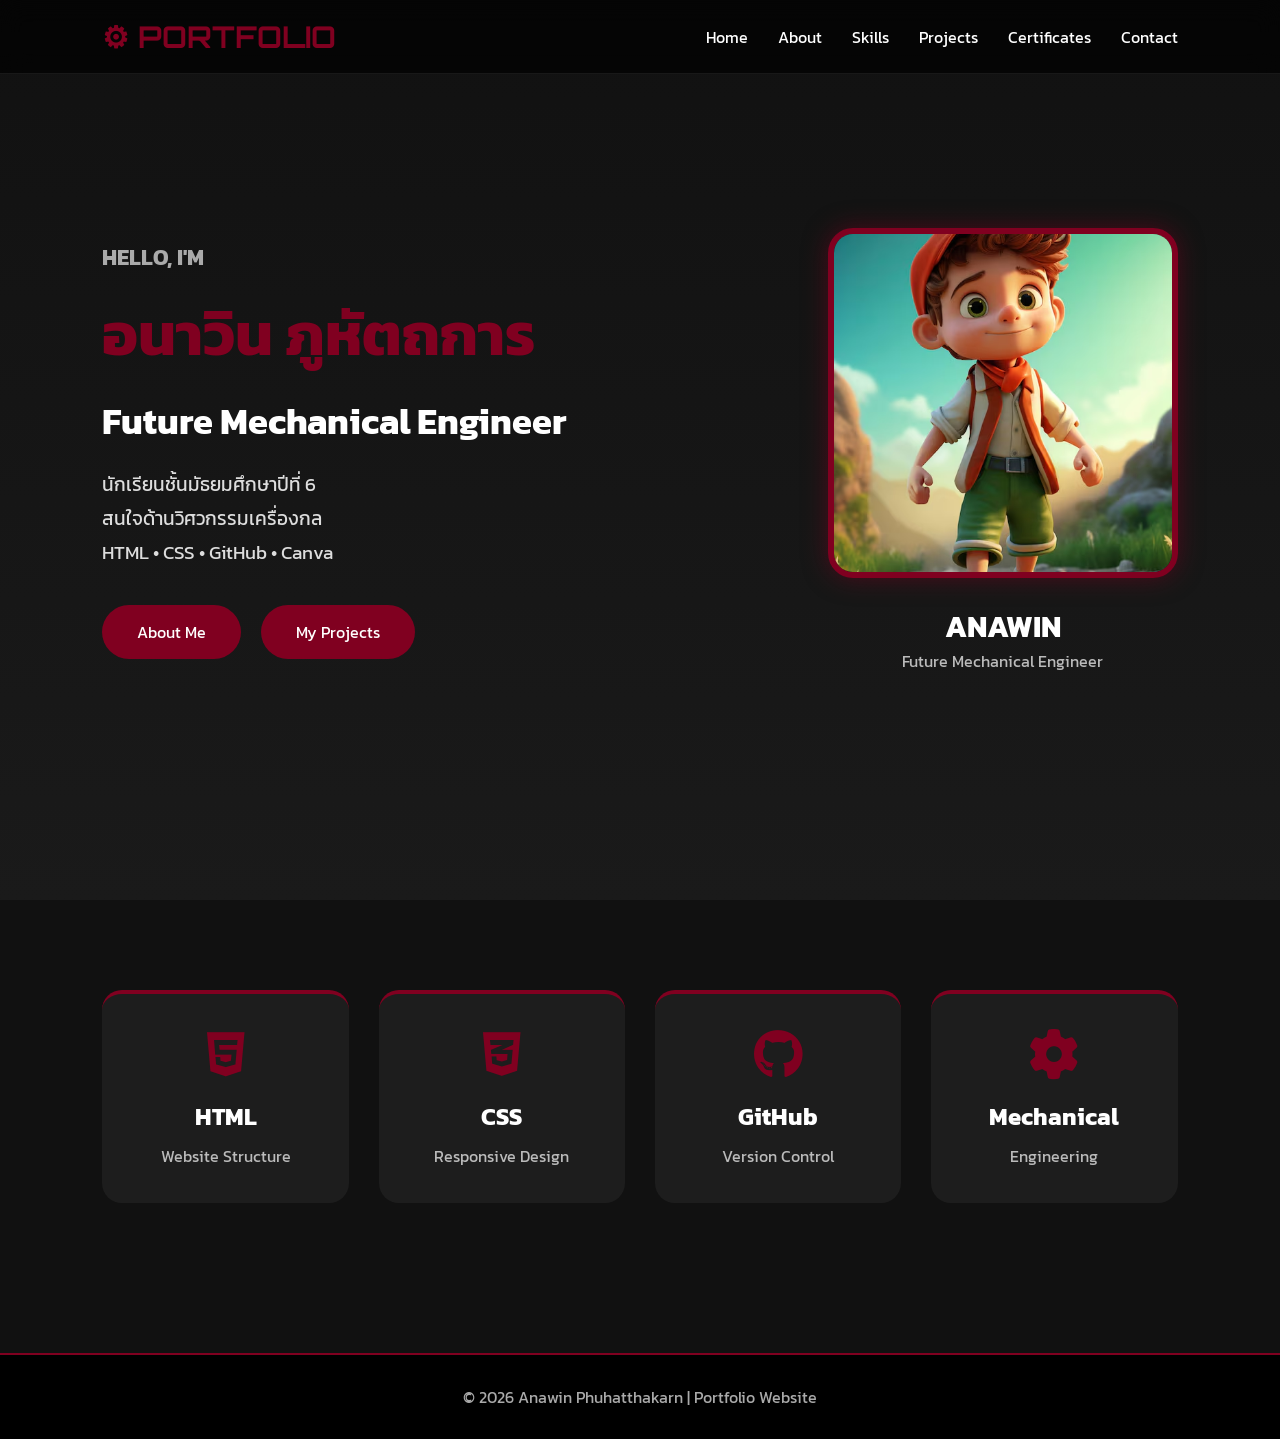
==== index.html @ be96e693 "Create index.html" ====
<!DOCTYPE html>
<html lang="th">

<head>

    <meta charset="UTF-8">
    <meta name="viewport" content="width=device-width, initial-scale=1.0">

    <title>Anawin Portfolio</title>

    <!-- Google Fonts -->
    <link rel="preconnect" href="https://fonts.googleapis.com">
    <link href="https://fonts.googleapis.com/css2?family=Kanit:wght@300;400;600;700&family=Orbitron:wght@700&display=swap" rel="stylesheet">

    <!-- Font Awesome -->
    <link rel="stylesheet"
        href="https://cdnjs.cloudflare.com/ajax/libs/font-awesome/6.7.2/css/all.min.css">

    <!-- CSS -->
    <link rel="stylesheet" href="css/style.css">

</head>

<body>

    <!-- ================= NAVBAR ================= -->

    <header>

        <nav>

            <div class="logo">
                ⚙ PORTFOLIO
            </div>

            <ul>

                <li><a href="index.html">Home</a></li>

                <li><a href="about.html">About</a></li>

                <li><a href="skills.html">Skills</a></li>

                <li><a href="projects.html">Projects</a></li>

                <li><a href="certificates.html">Certificates</a></li>

                <li><a href="contact.html">Contact</a></li>

            </ul>

        </nav>

    </header>

    <!-- ================= HERO ================= -->

    <section class="hero">

        <div class="left">

            <h3>HELLO, I'M</h3>

            <h1>อนาวิน ภูหัตถการ</h1>

            <h2>Future Mechanical Engineer</h2>

            <p>
                นักเรียนชั้นมัธยมศึกษาปีที่ 6 <br>
                สนใจด้านวิศวกรรมเครื่องกล <br>
                HTML • CSS • GitHub • Canva
            </p>

            <div class="button">

                <a href="about.html">
                    About Me
                </a>

                <a href="projects.html">
                    My Projects
                </a>

            </div>

        </div>

        <div class="right">

            <div class="profile-card">

                <img src="images/profile1.jpg" alt="Anawin">

                <h3>ANAWIN</h3>

                <p>Future Mechanical Engineer</p>

            </div>

        </div>

    </section>

    <!-- ================= HOME CARDS ================= -->

    <section class="cards">

        <div class="home-card">

            <i class="fa-brands fa-html5"></i>

            <h2>HTML</h2>

            <p>Website Structure</p>

        </div>

        <div class="home-card">

            <i class="fa-brands fa-css3-alt"></i>

            <h2>CSS</h2>

            <p>Responsive Design</p>

        </div>

        <div class="home-card">

            <i class="fa-brands fa-github"></i>

            <h2>GitHub</h2>

            <p>Version Control</p>

        </div>

        <div class="home-card">

            <i class="fa-solid fa-gear"></i>

            <h2>Mechanical</h2>

            <p>Engineering</p>

        </div>

    </section>

    <!-- ================= FOOTER ================= -->

    <footer>

        <p>
            © 2026 Anawin Phuhatthakarn | Portfolio Website
        </p>

    </footer>

</body>

</html>
---- css/style.css ----
/* ===========================================
   PORTFOLIO CSS
   Theme : Burgundy / Black / White
=========================================== */

@import url('https://fonts.googleapis.com/css2?family=Kanit:wght@300;400;500;600;700&display=swap');

:root{
    --primary:#800020;
    --primary-light:#b0002c;
    --bg:#111;
    --card:#1d1d1d;
    --text:#fff;
    --gray:#cfcfcf;
    --shadow:0 0 25px rgba(128,0,32,.5);
}

*{
    margin:0;
    padding:0;
    box-sizing:border-box;
    font-family:"Kanit",sans-serif;
}

html{
    scroll-behavior:smooth;
}

body{
    background:var(--bg);
    color:var(--text);
}

/* Scroll Bar */

::-webkit-scrollbar{
    width:10px;
}

::-webkit-scrollbar-track{
    background:#111;
}

::-webkit-scrollbar-thumb{
    background:var(--primary);
    border-radius:20px;
}

/* ================= NAVBAR ================= */

nav{
    position:fixed;
    width:100%;
    display:flex;
    justify-content:space-between;
    align-items:center;
    padding:18px 8%;
    background:rgba(0,0,0,.7);
    backdrop-filter:blur(12px);
    border-bottom:1px solid rgba(255,255,255,.08);
    z-index:999;
}

.logo{
    font-size:30px;
    font-weight:700;
    color:var(--primary);
    font-family:Orbitron,sans-serif;
}

nav ul{
    display:flex;
    list-style:none;
    gap:30px;
}

nav ul li a{
    text-decoration:none;
    color:white;
    transition:.3s;
}

nav ul li a:hover{
    color:var(--primary);
}

/* ================= HERO ================= */

.hero{
    min-height:100vh;
    display:flex;
    justify-content:space-between;
    align-items:center;
    padding:120px 8%;
    background:linear-gradient(#111,#1a1a1a);
}

.left{
    width:55%;
}

.left h3{
    color:#aaa;
    font-size:22px;
}

.left h1{
    font-size:60px;
    color:var(--primary);
    margin:15px 0;
}

.left h2{
    font-size:36px;
    margin-bottom:20px;
}

.left p{
    font-size:19px;
    color:#ddd;
    line-height:1.8;
}

.button{
    display:flex;
    gap:20px;
    margin-top:35px;
}

.button a{
    text-decoration:none;
    background:var(--primary);
    color:white;
    padding:15px 35px;
    border-radius:40px;
    transition:.3s;
}

.button a:hover{
    background:var(--primary-light);
    transform:translateY(-5px);
    box-shadow:var(--shadow);
}

/* ================= PROFILE ================= */

.right{
    display:flex;
    justify-content:center;
    align-items:center;
}

.profile-card{
    text-align:center;
}

.profile-card img{
    width:350px;
    height:350px;
    object-fit:cover;
    border-radius:25px;
    border:6px solid var(--primary);
    box-shadow:var(--shadow);
    transition:.4s;
}

.profile-card img:hover{
    transform:scale(1.05);
    box-shadow:0 0 40px var(--primary);
}

.profile-card h3{
    margin-top:20px;
    font-size:30px;
}

.profile-card p{
    color:#bbb;
}

/* ================= HOME CARD ================= */

.cards{
    padding:90px 8%;
    display:grid;
    grid-template-columns:repeat(auto-fit,minmax(220px,1fr));
    gap:30px;
}

.home-card{
    background:var(--card);
    border-radius:20px;
    text-align:center;
    padding:35px;
    transition:.4s;
    border-top:4px solid var(--primary);
}

.home-card:hover{
    transform:translateY(-10px);
    box-shadow:var(--shadow);
}

.home-card i{
    font-size:50px;
    color:var(--primary);
    margin-bottom:20px;
}

.home-card h2{
    margin-bottom:10px;
}

.home-card p{
    color:#bbb;
}

/* ================= TITLE ================= */

.title{
    text-align:center;
    margin-bottom:60px;
}

.title h1{
    font-size:48px;
}

.line{
    width:120px;
    height:5px;
    background:var(--primary);
    margin:15px auto;
    border-radius:20px;
}
/* =====================
      ABOUT
===================== */

.about{
    padding:100px 8%;
    background:var(--bg);
}

.about-content{
    display:flex;
    justify-content:center;
    align-items:center;
    gap:60px;
    flex-wrap:wrap;
}

.about-text{
    max-width:600px;
}

.about-text h2{
    font-size:40px;
    margin-bottom:20px;
}

.about-text span{
    color:var(--primary);
}

.about-text p{
    color:var(--gray);
    line-height:1.8;
    font-size:18px;
    margin-bottom:20px;
}

.info{
    display:grid;
    grid-template-columns:repeat(auto-fit,minmax(180px,1fr));
    gap:20px;
    margin-top:30px;
}

.info .box{
    background:var(--card);
    padding:20px;
    border-radius:15px;
    border-left:5px solid var(--primary);
    transition:.4s;
}

.info .box:hover{
    transform:translateY(-8px);
    box-shadow:var(--shadow);
}

.info .box h3{
    color:var(--primary);
    margin-bottom:10px;
}

/* =====================
      SKILLS
===================== */

.skills{
    padding:100px 8%;
}

.skills-container{
    display:grid;
    grid-template-columns:repeat(auto-fit,minmax(300px,1fr));
    gap:30px;
}

.skill-card{
    background:var(--card);
    padding:30px;
    border-radius:20px;
    border-left:5px solid var(--primary);
    transition:.4s;
}

.skill-card:hover{
    transform:translateY(-10px);
    box-shadow:var(--shadow);
}

.skill-card h3{
    margin:15px 0;
}

.icon{
    width:70px;
    height:70px;
    margin:auto;
    border-radius:50%;
    background:var(--primary);
    display:flex;
    justify-content:center;
    align-items:center;
    font-size:30px;
    box-shadow:var(--shadow);
}

.skill-bar{
    width:100%;
    height:12px;
    background:#333;
    border-radius:20px;
    overflow:hidden;
}

.skill-bar div{
    height:100%;
    background:linear-gradient(90deg,var(--primary),#b22222);
    border-radius:20px;
    position:relative;
    animation:grow 2s;
}

.skill-bar span{
    position:absolute;
    right:10px;
    top:-28px;
    font-size:14px;
}

.html{width:90%;}
.css{width:85%;}
.canva{width:90%;}
.git{width:75%;}

/* =====================
      PROJECTS
===================== */

.projects{
    padding:100px 8%;
}

.project-container{
    display:grid;
    grid-template-columns:repeat(auto-fit,minmax(280px,1fr));
    gap:35px;
}

.project-card{
    background:var(--card);
    border-radius:20px;
    padding:35px;
    text-align:center;
    border-top:4px solid var(--primary);
    transition:.4s;
    overflow:hidden;
    position:relative;
}

.project-card::before{
    content:"";
    position:absolute;
    width:150%;
    height:150%;
    background:rgba(255,255,255,.05);
    transform:rotate(45deg);
    top:-180%;
    left:-180%;
    transition:.7s;
}

.project-card:hover::before{
    top:100%;
    left:100%;
}

.project-card:hover{
    transform:translateY(-10px);
    box-shadow:var(--shadow);
}

.project-card h2{
    margin:20px 0;
}

.project-card p{
    color:var(--gray);
    line-height:1.8;
    margin-bottom:25px;
}

.btn{
    display:inline-block;
    padding:12px 28px;
    border-radius:30px;
    background:var(--primary);
    color:white;
    text-decoration:none;
    transition:.3s;
}

.btn:hover{
    background:white;
    color:var(--primary);
}

/* =====================
      FOOTER
===================== */

footer{
    margin-top:60px;
    padding:30px;
    text-align:center;
    background:#000;
    border-top:2px solid var(--primary);
}

footer p{
    color:#aaa;
}

/* =====================
      ANIMATION
===================== */

@keyframes grow{
    from{
        width:0;
    }
}

@keyframes fadeUp{
    from{
        opacity:0;
        transform:translateY(40px);
    }

    to{
        opacity:1;
        transform:translateY(0);
    }
}

.hero,
.about,
.skills,
.projects{
    animation:fadeUp .8s ease;
}

/* =====================
      RESPONSIVE
===================== */

@media(max-width:768px){

    nav{
        flex-direction:column;
        padding:20px;
    }

    nav ul{
        flex-wrap:wrap;
        justify-content:center;
        gap:15px;
        margin-top:15px;
    }

    .hero{
        flex-direction:column-reverse;
        text-align:center;
        padding:140px 20px 80px;
    }

    .left{
        width:100%;
    }

    .left h1{
        font-size:42px;
    }

    .left h2{
        font-size:28px;
    }

    .left p{
        font-size:17px;
    }

    .profile-card img{
        width:250px;
        height:250px;
    }

    .button{
        justify-content:center;
        flex-wrap:wrap;
    }

    .about-content{
        flex-direction:column;
        text-align:center;
    }

    .cards,
    .skills-container,
    .project-container,
    .info{
        grid-template-columns:1fr;
    }

}

@media(max-width:480px){

    .logo{
        font-size:24px;
    }

    .left h1{
        font-size:34px;
    }

    .left h2{
        font-size:22px;
    }

    .title h1{
        font-size:36px;
    }

}
/* =======================
   CERTIFICATES
======================= */

.project-card img{
    width:100%;
    border-radius:15px;
    transition:.4s;
}

.project-card:hover img{
    transform:scale(1.05);
}

.project-card{
    overflow:hidden;
}
/* ===========================
        CONTACT
=========================== */

.contact{
    padding:100px 8%;
    background:#111;
}

.contact .title p{
    color:#bbb;
    margin-top:10px;
}

.contact-container{

    display:grid;
    grid-template-columns:repeat(auto-fit,minmax(250px,1fr));
    gap:30px;
    margin-top:50px;

}

.contact-card{

    background:#1d1d1d;
    padding:35px;
    border-radius:20px;
    text-align:center;
    transition:.4s;
    border-top:4px solid #800020;

}

.contact-card:hover{

    transform:translateY(-10px);
    box-shadow:0 0 25px rgba(128,0,32,.8);

}

.contact-card i{

    font-size:45px;
    color:#800020;
    margin-bottom:20px;

}

.contact-card h3{

    margin-bottom:15px;
    font-size:24px;

}

.contact-card p{

    color:#cfcfcf;
    line-height:1.8;

}
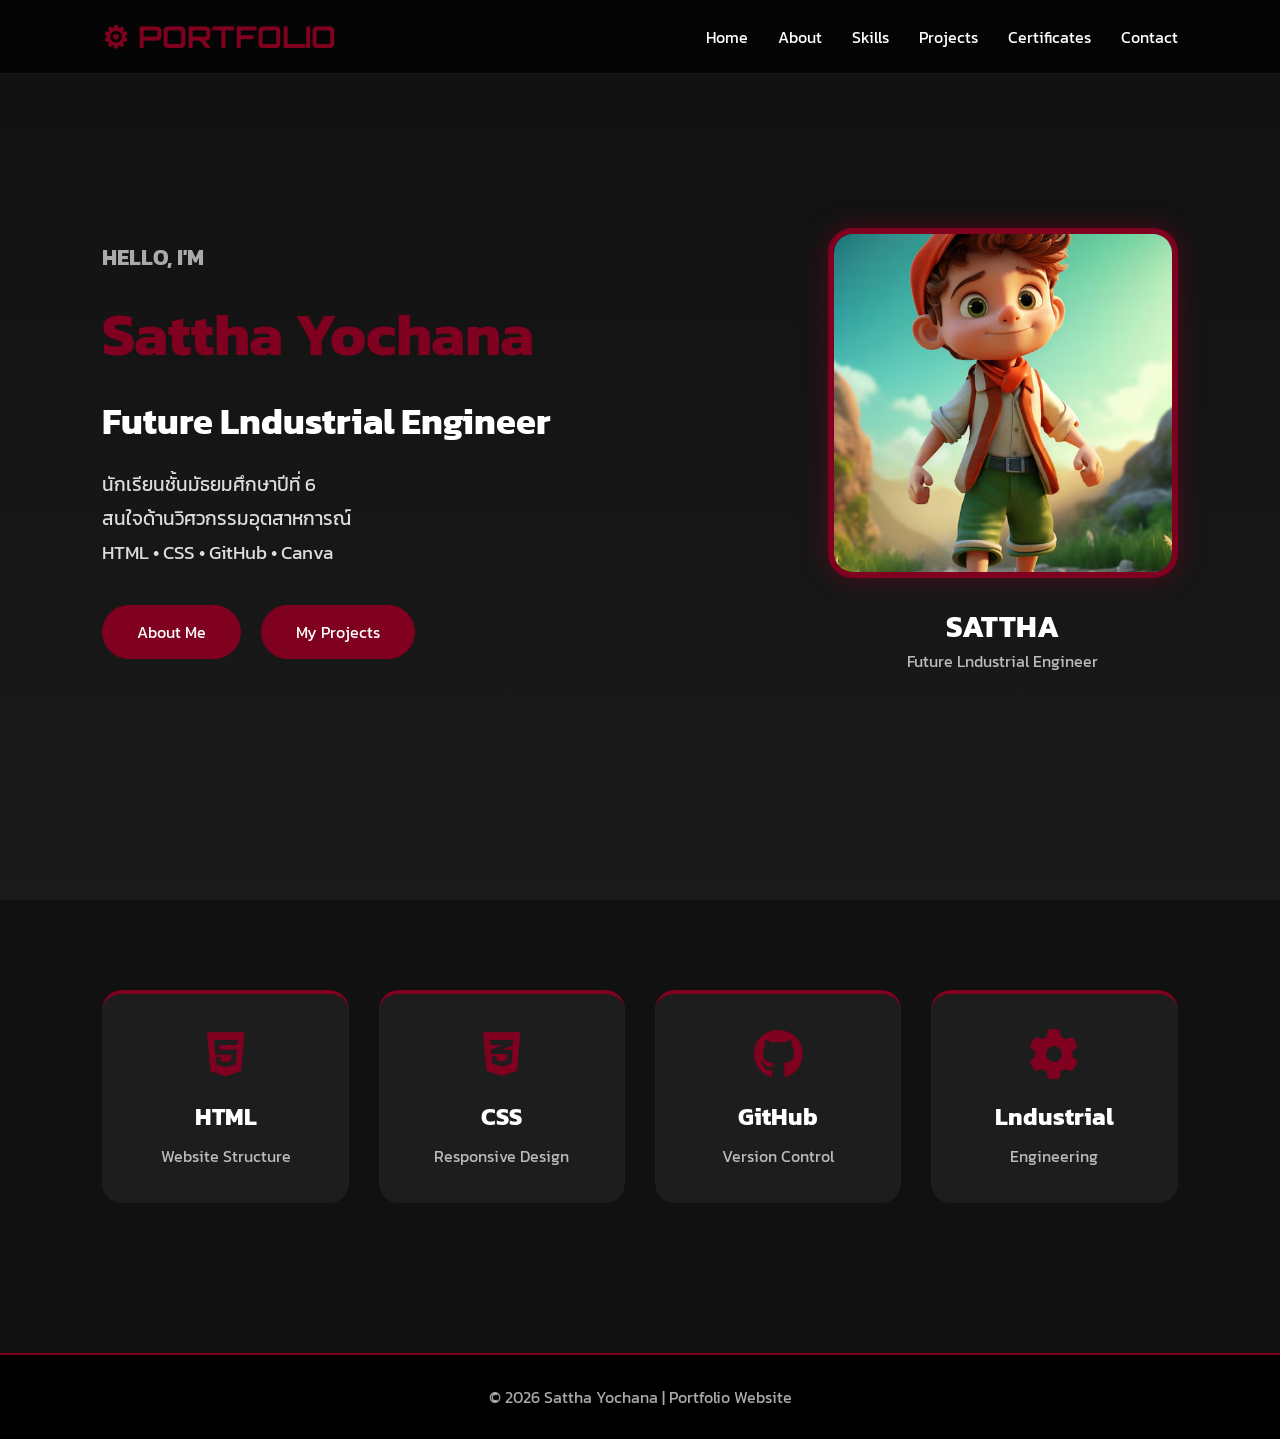
==== commit b115ec54: "Update index.html" ====
--- a/index.html
+++ b/index.html
@@ -6,7 +6,7 @@
     <meta charset="UTF-8">
     <meta name="viewport" content="width=device-width, initial-scale=1.0">
 
-    <title>Anawin Portfolio</title>
+    <title>Sattha Portfolio</title>
 
     <!-- Google Fonts -->
     <link rel="preconnect" href="https://fonts.googleapis.com">
@@ -61,13 +61,13 @@
 
             <h3>HELLO, I'M</h3>
 
-            <h1>อนาวิน ภูหัตถการ</h1>
+            <h1>Sattha Yochana</h1>
 
-            <h2>Future Mechanical Engineer</h2>
+            <h2>Future Lndustrial Engineer</h2>
 
             <p>
                 นักเรียนชั้นมัธยมศึกษาปีที่ 6 <br>
-                สนใจด้านวิศวกรรมเครื่องกล <br>
+                สนใจด้านวิศวกรรมอุตสาหการณ์ <br>
                 HTML • CSS • GitHub • Canva
             </p>
 
@@ -91,9 +91,9 @@
 
                 <img src="images/profile1.jpg" alt="Anawin">
 
-                <h3>ANAWIN</h3>
+                <h3>SATTHA</h3>
 
-                <p>Future Mechanical Engineer</p>
+                <p>Future Lndustrial Engineer</p>
 
             </div>
 
@@ -139,7 +139,7 @@
 
             <i class="fa-solid fa-gear"></i>
 
-            <h2>Mechanical</h2>
+            <h2>Lndustrial</h2>
 
             <p>Engineering</p>
 
@@ -152,7 +152,7 @@
     <footer>
 
         <p>
-            © 2026 Anawin Phuhatthakarn | Portfolio Website
+            © 2026 Sattha Yochana | Portfolio Website
         </p>
 
     </footer>
